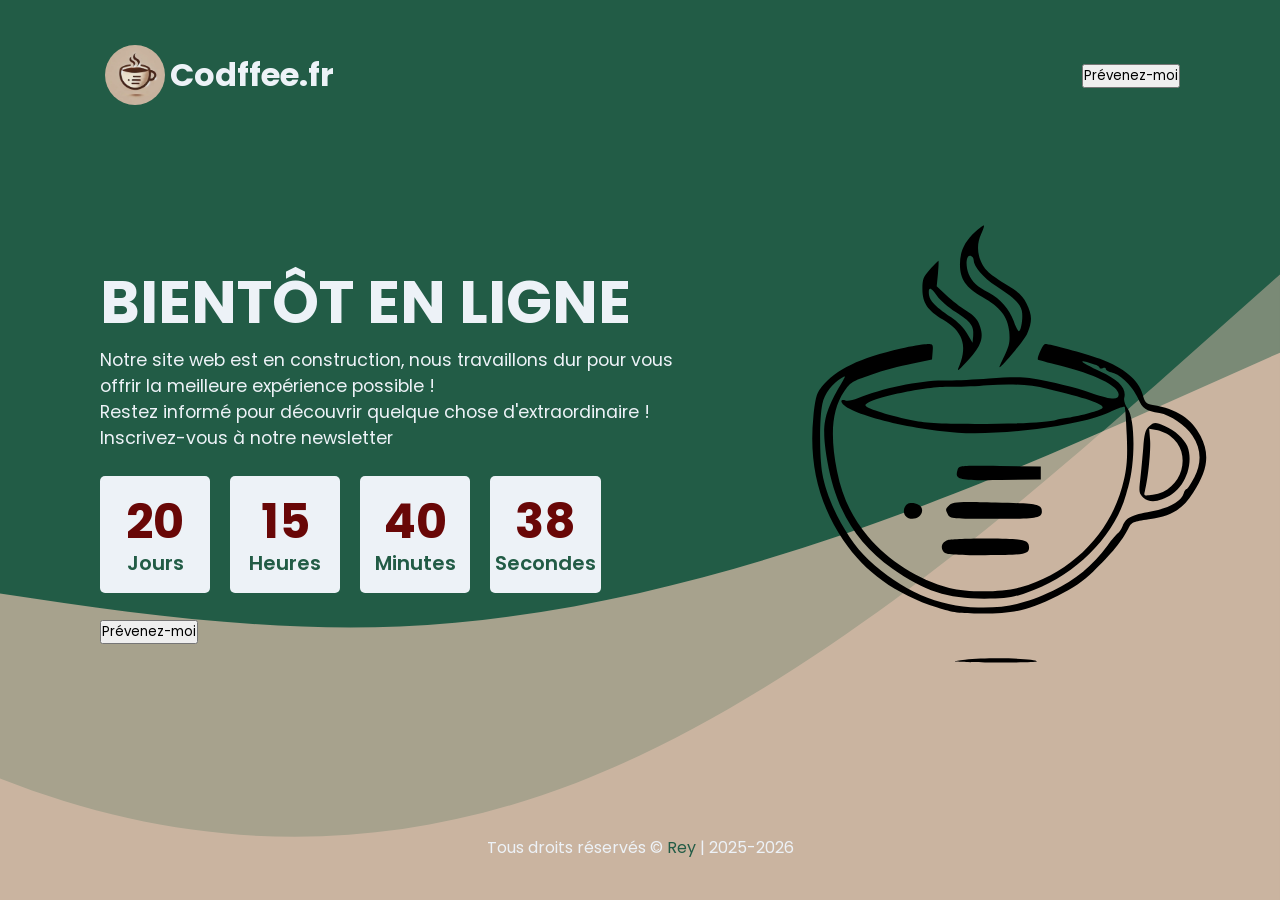
==== index.html @ a46d70bf "add image responsive" ====
<!DOCTYPE html>
<html lang="fr">

<head>
  <meta charset="UTF-8" />
  <meta name="viewport" content="width=device-width, initial-scale=1.0" />
  <!-- HTML Meta Tags -->
  <title>Codffee | Development Web</title>
  <meta name="description" content="Codffee est un site pour les passionnés du coding, pour s'entrainer entre les codeurs et se détendre en prenant un café partageant les expériences et idées de ouf, à l'ombre du monde exigeant.
" />

  <!-- Facebook Meta Tags -->
  <meta property="og:url" content="https:/Codffee.fr" />
  <meta property="og:type" content="website" />
  <meta property="og:title" content=" Codffee | Development Web" />
  <meta property="og:description" content="Codffee est un site pour les passionnés du coding, pour s'entrainer entre les codeurs et se détendre en prenant un café partageant les expériences et idées de ouf, à l'ombre du monde exigeant.
" />
  <meta property="og:image" content="./img/cool-coding.webp>" />

  <!-- Twitter Meta Tags -->
  <meta name="twitter:card" content="summary_large_image" />
  <meta property="twitter:domain" content="Codffee.fr" />
  <meta property="twitter:url" content="https:/Codffee.fr" />
  <meta name="twitter:title" content=" Codffee | Development Web" />
  <meta name="twitter:description" content="Codffee est un site pour les passionnés du coding, pour s'entrainer entre les codeurs et se détendre en prennant un café partageant les expériences et les idées dans une ambiance zen et cosy.
" />
  <meta name="twitter:image" content="./img/cool-coding.webp>" />

  <!-- Meta Tags Generated via https://www.opengraph.xyz -->

  <!-- favicon -->
  <link rel="shortcut icon" href="./favicon.svg" type="image/x-icon" />

  <!-- css -->
  <link rel="stylesheet" href="./assets/css/style.css" />
</head>

<body>

  <!-- HEADER -->

  <header>

    <!-- LOGO -->
    <a href="#" class="logo">
      <img class="logo__img" src="./img/logo/codffee-logo.webp" alt="logo de Codffee" width="60" height="60" loading="eager"/>
      <span class="logo__text">
        <h1>Codffee.fr</h1>
      </span>
    </a>

    <!--First BTN-CTA -->
    <nav>
      <ul>
        <li>
          <button class="btn__cta" onclick="toggle()">Prévenez-moi</button>
        </li>
      </ul>
    </nav>
  </header>

  <main> <!-- MAIN SECTION -->
    <section>
      <!-- WAVE SVG -->

      <svg class="wave" xmlns="http://www.w3.org/2000/svg" viewBox="0 0 1440 320">
        <path fill="#ffd0bd" fill-opacity="0.4"
          d="M0,128L48,138.7C96,149,192,171,288,149.3C384,128,480,64,576,80C672,96,768,192,864,245.3C960,299,1056,309,1152,272C1248,235,1344,149,1392,106.7L1440,64L1440,320L1392,320C1344,320,1248,320,1152,320C1056,320,960,320,864,320C768,320,672,320,576,320C480,320,384,320,288,320C192,320,96,320,48,320L0,320Z">
        </path>
        <path fill="#ffd0bd" fill-opacity="0.6"
          d="M0,192L60,208C120,224,240,256,360,245.3C480,235,600,181,720,176C840,171,960,213,1080,208C1200,203,1320,149,1380,122.7L1440,96L1440,320L1380,320C1320,320,1200,320,1080,320C960,320,840,320,720,320C600,320,480,320,360,320C240,320,120,320,60,320L0,320Z">
        </path>
      </svg>

      <!-- Contenu landing-page -->
      <div class="content-box">
        <h2>Bientôt en ligne</h2>
        <p>
          Notre site web est en construction, nous travaillons dur pour vous
          offrir la meilleure expérience possible !
          <br> Restez informé pour découvrir quelque chose d'extraordinaire !
          <br> Inscrivez-vous à notre
          newsletter
        </p>
        <div class="count-down">
          <div class="time">
            <div id="jour">20</div>
            <span>Jours</span>
          </div>
          <div class="time">
            <div id="heure">15</div>
            <span>Heures</span>
          </div>
          <div class="time">
            <div id="minute">40</div>
            <span>Minutes</span>
          </div>
          <div class="time">
            <div id="second">38</div>
            <span>Secondes</span>
          </div>
        </div>
        <button class="btn-cta" onclick="toggle()" href="#">Prévenez-moi</button>
      </div>

      <!-- Image de la tasse -->
      <div class="img-box">
        <img src="./img/codffee-logo.svg" alt="les developpeurs dans un café" loading="lazy" decoding="async"
        sizes="(max-width: 768px) 300px, (max-width: 1200px) 1200px, 1200px"
        srcset="./img/codffee-logo.svg"/>
      </div>
    </section>

    <!-- NEWSLETTER -->
    <section id="newsletter" class="newsletter">
      <div class="newsletter__title">
        <h2>Restez connectés</h2>
        <p>Soyez informé du lancement</p>
      </div>
      <!-- Formulaire d'abonnement à la newsletter -->
      <div class="newsletter__form">



        <form action="" method="post" enctype="" aria-label="Formulaire d'inscription à la newsletter">
          <label for="email">Votre adresse email</label>
          <input type="email" id="email" name="email" placeholder="*votre@email.com" required aria-required="true"
            autocomplete="email" />
          <div class="consent-checkbox">
            <input type="checkbox" name="consent" id="consent" required>
            <label for="consent">J'accepte de recevoir la newsletter et j'ai lu la politique de confidentialité</label>
          </div>
          <button type="submit">M'abonner</button>
        </form>





      </div>
      <!-- Politique de confidentialité RGPD-->
      <div class="newsletter__policy">
        <p>
          En renseigant votre adresse email, vous acceptez de recevoir chaque
          semaine nos derniers articles de blog par courrier électronique et
          vous prenez connaissance de notre
          <a href="#">Politique de confidentialité</a>.
        </p>
        <p>
          Vous pouvez vous désinscrire à tout moment à l'aide des liens de
          désinscription ou en nous contactant à l'adresse policy@codffee.fr
        </p>
      </div>
      <!-- Image fermeture formulaire -->
      <button>
        <img class="close" onclick="toggle()" src="./img/section/close.png" alt="image pour fermer le formulaire" />
      </button>
    </section>
  </main>

  <!-- FOOTER -->
  <footer>
    <div class="copy">
      Tous droits réservés &copy; <a href="#">Rey</a> | 2025-2026
    </div>
  </footer>

  <!--MON SCRIPT JS -->
  <script type="text/javascript">
    function toggle() {
      let newsletter = document.querySelector('.newsletter');
      newsletter.classList.toggle('active')
    }
  </script>
</body>

</html>
---- assets/css/style.css ----
/* POLICE */
@import url("https://fonts.googleapis.com/css2?family=La+Belle+Aurore&family=Poppins:wght@400;500;600;700;900&display=swap");

/* COLOR VARIABLE */
:root {
  --couleur-principale: #225c46;
  --couleur-secondaire: #690707;
  --couleur-titre: #edf2f7;
  --couleur-alt: #225c46;
}

/* GENERAL */
* {
  margin: 0;
  padding: 0;
  box-sizing: border-box;
  font-family: "Poppins", sans-serif;
}

body {
  background-color: var(--couleur-principale);
}

/* HEADER */
header {
  position: absolute;
  top: 0;
  left: 0;
  width: 100%;
  padding: 40px 100px;
  display: flex;
  justify-content: space-between;
  align-items: center;
  z-index: 999;
}
header .logo {
  color: var(--couleur-titre);
  position: relative;
  display: flex;
  align-items: center;
  text-decoration: none;
  font-weight: 600;
}

header .logo .logo__img {
  background-color: white;
  border-radius: 50%;
  margin: 5px;
}

header nav {
  position: relative;
}

header nav ul {
  position: relative;
  display: flex;
}

header nav ul li {
  list-style: none;
}


header nav ul li a {
  background: var(--couleur-secondaire);
  color: var(--couleur-titre);
  font-size: 1.25rem;
  letter-spacing: 2px;
  padding: 15px 35px;
  text-decoration: none;
  border-radius: 40px;
}


/* MAIN SECTION */
section {
  position: relative;
  display: flex;
  justify-content: space-between;
  align-items: center;
  min-height: 100vh;
  padding: 0 100px;
}
section .content-box {
  position: relative;
  max-width: 600px;
  z-index: 1000;
}

section .content-box h2 {
  font-size: 3.75rem;
  text-transform: uppercase;
  color: var(--couleur-titre);
}

section .content-box p {
  font-size: 1.1rem;
  color: var(--couleur-titre);
}

section .content-box .count-down {
  display: flex;
  margin: 25px 0;
}

section .content-box .count-down .time {
  display: flex;
  justify-content: center;
  align-items: center;
  flex-direction: column;
  background-color: var(--couleur-titre);
  margin-right: 20px;
  font-size: 3rem;
  min-width: 110px;
  font-weight: 700;
  padding: 10px 5px 15px;
  border-radius: 5px;
  color: var(--couleur-secondaire);
}
section .content-box .count-down .time span {
  margin-top: -10px;
  font-size: 1.25rem;
  font-weight: 600;
  color: var(--couleur-principale);
}

section .content-box a {
  position: relative;
  margin-top: 10px;
  display: inline-block;
  background: var(--couleur-secondaire);
  color: var(--couleur-titre);
  font-size: 1.25rem;
  letter-spacing: 2px;
  padding: 15px 35px;
  text-decoration: none;
  border-radius: 40px;
}

section .content-box a:hover {
  color: var(--couleur-principale);
}

section .img-box img {
  position: relative;
  transform: scale(1.6);
  max-width: 900px;
  width: 100%;
  margin-top: 20px;
  z-index: 3;  
  
}

section .wave {
  position: absolute;
  z-index: 3;
  bottom: 0;
  right: 0;
  pointer-events: none;
width: 275%;}

/* .NEWSLETTER */
.newsletter {
  position: fixed;
  top: 50%;
  left: 50%;
  width: 600px;
  padding: 60px;
  background: var(--couleur-titre);
  z-index: 10000;
  box-shadow: 0 0 0 100vh rgba(2, 39, 2, 0.95);
  transform: translate(-50%, -50%);
  -webkit-transform: translate(-50%, -50%);
  visibility: hidden;
  opacity: 0;
}

.newsletter.active {
  visibility: visible;
  opacity: 1;
}
.newsletter .newsletter__title h2 {
  font-size: 3rem;
  color: var(--couleur-principale);
}

.newsletter .newsletter__title p {
  font-size: 1.25rem;
  color: var(--couleur-principale);
}

.newsletter .newsletter__form {
  margin-top: 20px;
}

.newsletter .newsletter__form input {
  padding: 10px;
  outline: none;
  width: 300px;
  font-size: 1.125rem;
  border: 1px solid #999;
}

.newsletter .newsletter__form input[type="submit"] {
  padding: 10px;
  outline: none;
  width: 140px;
  color: var(--couleur-titre);
  background: var(--couleur-secondaire);
  border: 1px solid var(--couleur-secondaire);
  letter-spacing: 2px;
  box-sizing: border-box;
  cursor: pointer;
}

.newsletter .newsletter__policy {
  margin-top: 10px;
}

.newsletter .newsletter__policy p {
  font-size: 0.75rem;
}

.newsletter .close {
  position: absolute;
  top: 20px;
  right: 40px;
  width: 40px;
  height: 40px;
  cursor: pointer;
}

/* FOOTER */
footer {
  position: relative;
  display: flex;
  justify-content: center;
  align-items: center;
}

footer .copy {
  position: absolute;
  bottom: 40px;
  color: var(--couleur-titre);
  z-index: 1000;
}

footer .copy a {
  text-decoration: none;
  color: var(--couleur-alt);
}

footer .copy a:hover {
  text-decoration: underline;
  color: var(--couleur-alt);
}

/* ###########################
        RESPONSIVE
USING MIN-WIDTH and MAX-WIDTH
##############################*/

/* Extra small devics (portrait phones, less than 320px) */
@media  (max-width: 319.98px) {
  /* HEADER */
  header { flex-direction: column;}
  header nav {margin-top: 10px;}
  header nav ul li a { font-size: 0.75rem; 
    padding: 5px;
  letter-spacing: 1px;}

  /* MAIN SECTION */
  section{ flex-direction: column;
  padding-top: 160px;
height: auto;}
 section .content-box h2 {
  font-size: 1.6rem;
  text-align: center;
  margin-top: 10px;
 }
 section .content-box p {
  font-size: 0.85rem;
  text-align: center;
  margin-top: 10px;
 }
section .content-box .count-down {
  flex-direction: column;
  justify-content: center;
  align-items: center;
  margin: 10px 0;
}
section .content-box .count-down .time {
  margin-top: 5px;
  margin-right: 0;
  font-size: 1.5rem;
   border-radius: 50%;
}
section .content-box .count-down .time span {
  font-size: 1.125rem;
}
section .content-box a {
 width: 150px;
 margin-top: 0;
 font-size: 0.85rem;
 letter-spacing: 1px;
 padding: 15px;
 display: flex;
 justify-content: center;
 align-items: center;
}
section .img-box img {
  margin-top: 0;
  width: 300px;
  bottom: 45px
  ;
  border-radius: 30%;
}
section .wave {
  width: 900px;
}
/* NEWSLETTER */
.newsletter {
  width: 80%;
  padding: 30px;
  text-align: center;
}
.newsletter .newsletter__title h2 {
  font-size: 1.5rem;
  line-height: 1;
}
.newsletter .newsletter__title p {
  font-size: 0.95rem;
  line-height: 1;
  margin-top: 10px;
}
.newsletter .newsletter__form input {
  width: 80%;
  font-size: 0.9rem;
}
.newsletter .newsletter__form input[type="submit"] {
  width: 80%;
  margin-top:10px;

}
.newsletter .close {
  top: 10px;
  right: 10px;
  width: 35px;
}

/* FOOTER */
footer {
  font-size: 0.85rem;
}

}
@media  (min-width: 320px) and (max-with: 575.98) { 
}
/* small devics (Landscape phones, 576px and up) */
@media  (min-width: 576px) and (max-with: 767.98) { 
}
/* Medium devics (tablets, 768px and up) */
@media  (min-width: 768px) and (max-with: 991.98) { 
}
/* Large devics (desktops, 992px and up) */
@media  (min-width: 992px) and (max-with: 1199.98) { 
}
/* Extra large devics (large desktops, 1200px and up) */
@media  (min-width: 1200px) { 
}
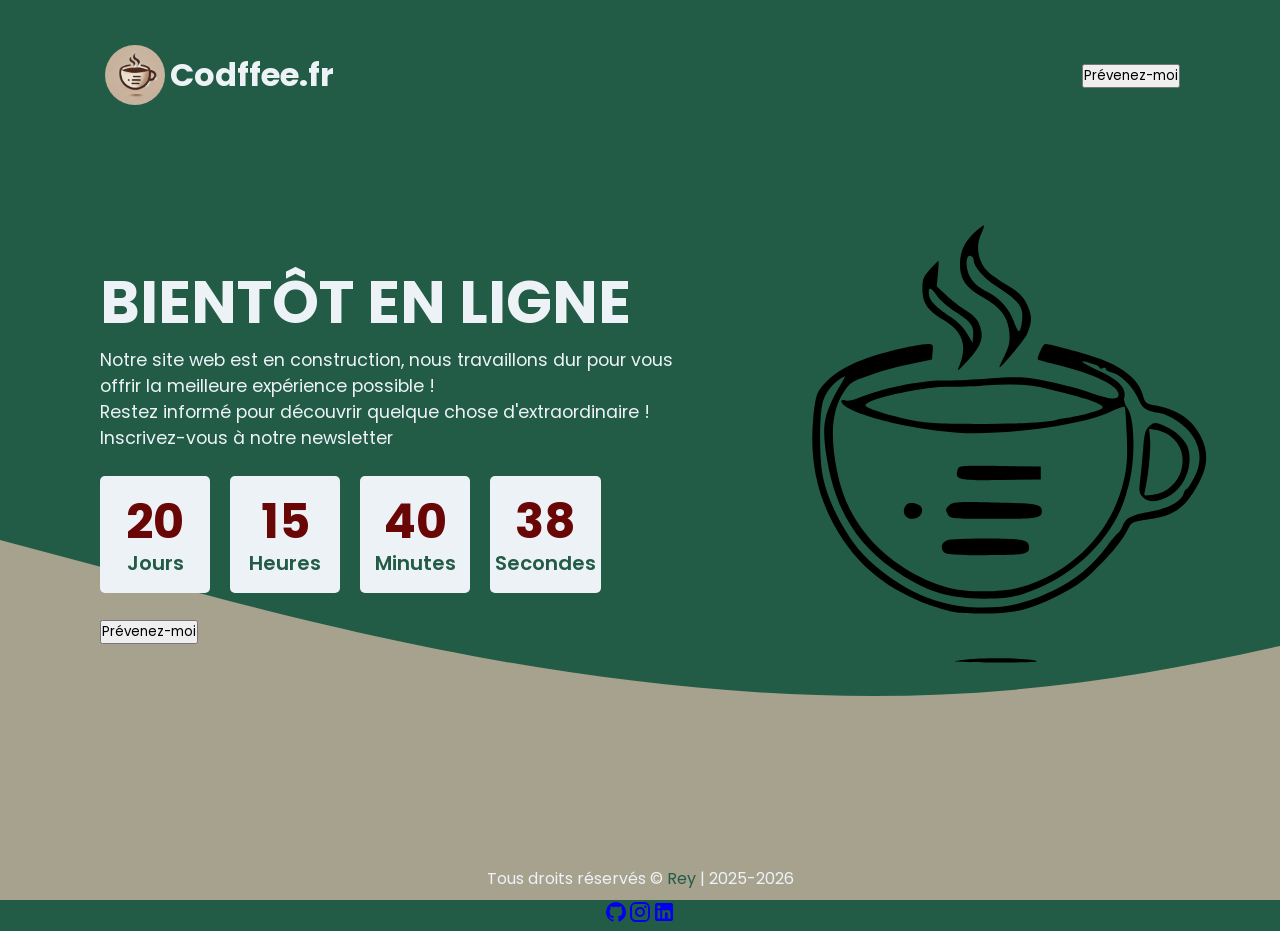
==== commit ed44e78c: "end learning image" ====
--- a/index.html
+++ b/index.html
@@ -43,7 +43,8 @@
 
     <!-- LOGO -->
     <a href="#" class="logo">
-      <img class="logo__img" src="./img/logo/codffee-logo.webp" alt="logo de Codffee" width="60" height="60" loading="eager"/>
+      <img class="logo__img" src="./img/logo/codffee-logo.webp" alt="logo de Codffee" width="60" height="60"
+        loading="eager" />
       <span class="logo__text">
         <h1>Codffee.fr</h1>
       </span>
@@ -60,17 +61,17 @@
   </header>
 
   <main> <!-- MAIN SECTION -->
-    <section>
+    <section class="wave-bg">
       <!-- WAVE SVG -->
 
-      <svg class="wave" xmlns="http://www.w3.org/2000/svg" viewBox="0 0 1440 320">
+      <!-- <svg class="wave" xmlns="http://www.w3.org/2000/svg" viewBox="0 0 1440 320">
         <path fill="#ffd0bd" fill-opacity="0.4"
           d="M0,128L48,138.7C96,149,192,171,288,149.3C384,128,480,64,576,80C672,96,768,192,864,245.3C960,299,1056,309,1152,272C1248,235,1344,149,1392,106.7L1440,64L1440,320L1392,320C1344,320,1248,320,1152,320C1056,320,960,320,864,320C768,320,672,320,576,320C480,320,384,320,288,320C192,320,96,320,48,320L0,320Z">
         </path>
         <path fill="#ffd0bd" fill-opacity="0.6"
           d="M0,192L60,208C120,224,240,256,360,245.3C480,235,600,181,720,176C840,171,960,213,1080,208C1200,203,1320,149,1380,122.7L1440,96L1440,320L1380,320C1320,320,1200,320,1080,320C960,320,840,320,720,320C600,320,480,320,360,320C240,320,120,320,60,320L0,320Z">
         </path>
-      </svg>
+      </svg> -->
 
       <!-- Contenu landing-page -->
       <div class="content-box">
@@ -106,8 +107,7 @@
       <!-- Image de la tasse -->
       <div class="img-box">
         <img src="./img/codffee-logo.svg" alt="les developpeurs dans un café" loading="lazy" decoding="async"
-        sizes="(max-width: 768px) 300px, (max-width: 1200px) 1200px, 1200px"
-        srcset="./img/codffee-logo.svg"/>
+          sizes="(max-width: 768px) 300px, (max-width: 1200px) 1200px, 1200px" srcset="./img/codffee-logo.svg" />
       </div>
     </section>
 
@@ -153,17 +153,48 @@
       </div>
       <!-- Image fermeture formulaire -->
       <button>
-        <img class="close" onclick="toggle()" src="./img/section/close.png" alt="image pour fermer le formulaire" />
+        <!-- <img class="close" onclick="toggle()" src="./img/section/close.png" alt="image pour fermer le formulaire" /> -->
+        <svg width="24" height="24" aria-label="fermer le formulaire de newsletter">
+          <use href="./img/sprite.svg#icon-close"></use>
+        </svg>
       </button>
     </section>
   </main>
 
   <!-- FOOTER -->
   <footer>
+
+    <!-- Github -->
+    <div class="social">
+      <a href="https://github.com/wisepandafr" aria-label="visiter notre Github" target="_blank" rel="noopener">
+        <svg width="24" height="24">
+          <use href="./img/sprite.svg#icon-github"></use>
+          </svg>
+      </a>
+    </div>
+    <!-- Instagram -->
+    <div class="social">
+      <a href="https://instagram.com/wisepandafr" aria-label="visiter notre Github" target="_blank" rel="noopener">
+        <svg width="24" height="24">
+          <use href="./img/sprite.svg#icon-instagram"></use>
+          </svg>
+      </a>
+    </div>
+    <!-- Linkedin -->
+    <div class="social">
+      <a href="https://linkedin.com/wisepandafr" aria-label="visiter notre Github" target="_blank" rel="noopener">
+        <svg width="24" height="24">
+          <use href="./img/sprite.svg#icon-linkedin"></use>
+          </svg>
+      </a>
+    </div>
     <div class="copy">
       Tous droits réservés &copy; <a href="#">Rey</a> | 2025-2026
     </div>
+
+
   </footer>
+
 
   <!--MON SCRIPT JS -->
   <script type="text/javascript">
--- a/assets/css/style.css
+++ b/assets/css/style.css
@@ -152,13 +152,22 @@
   
 }
 
-section .wave {
-  position: absolute;
-  z-index: 3;
-  bottom: 0;
-  right: 0;
-  pointer-events: none;
-width: 275%;}
+    /* wave */
+    /* .wave-bg {
+      background-image: url("data:image/svg+xml,%3Csvg class='wave' xmlns='http://www.w3.org/2000/svg' viewBox='0 0 1440 320'%3E%3Cpath fill='%23ffd0bd' fill-opacity='0.4' d='M0,128L48,138.7C96,149,192,171,288,149.3C384,128,480,64,576,80C672,96,768,192,864,245.3C960,299,1056,309,1152,272C1248,235,1344,149,1392,106.7L1440,64L1440,320L1392,320C1344,320,1248,320,1152,320C1056,320,960,320,864,320C768,320,672,320,576,320C480,320,384,320,288,320C192,320,96,320,48,320L0,320Z'%3E%3C/path%3E%3Cpath fill='%23ffd0bd' fill-opacity='0.6' d='M0,192L60,208C120,224,240,256,360,245.3C480,235,600,181,720,176C840,171,960,213,1080,208C1200,203,1320,149,1380,122.7L1440,96L1440,320L1380,320C1320,320,1200,320,1080,320C960,320,840,320,720,320C600,320,480,320,360,320C240,320,120,320,60,320L0,320Z'%3E%3C/path%3E%3C/svg%3E");
+      background-repeat: no-repeat;
+width: 100%;
+height: 120px;
+background-size: cover;
+  } */
+    .wave-bg {
+      background-image: url("data:image/svg+xml,%3Csvg class='wave' xmlns='http://www.w3.org/2000/svg' viewBox='0 0 1440 320'%3E%3Cpath fill='%23ffd0bd' fill-opacity='0.6' d='M0,192L60,208C120,224,240,256,360,245.3C480,235,600,181,720,176C840,171,960,213,1080,208C1200,203,1320,149,1380,122.7L1440,96L1440,320L1380,320C1320,320,1200,320,1080,320C960,320,840,320,720,320C600,320,480,320,360,320C240,320,120,320,60,320L0,320Z'%3E%3C/path%3E%3C/svg%3E");
+      background-repeat: no-repeat;
+width: 100%;
+height: 120px;
+background-size: cover;
+  }
+
 
 /* .NEWSLETTER */
 .newsletter {
@@ -222,14 +231,14 @@
   font-size: 0.75rem;
 }
 
-.newsletter .close {
+/* .newsletter .close {
   position: absolute;
   top: 20px;
   right: 40px;
   width: 40px;
   height: 40px;
   cursor: pointer;
-}
+} */
 
 /* FOOTER */
 footer {
@@ -316,7 +325,7 @@
   ;
   border-radius: 30%;
 }
-section .wave {
+section #wave-landing-page {
   width: 900px;
 }
 /* NEWSLETTER */
@@ -370,3 +379,4 @@
 @media  (min-width: 1200px) { 
 }
     
+
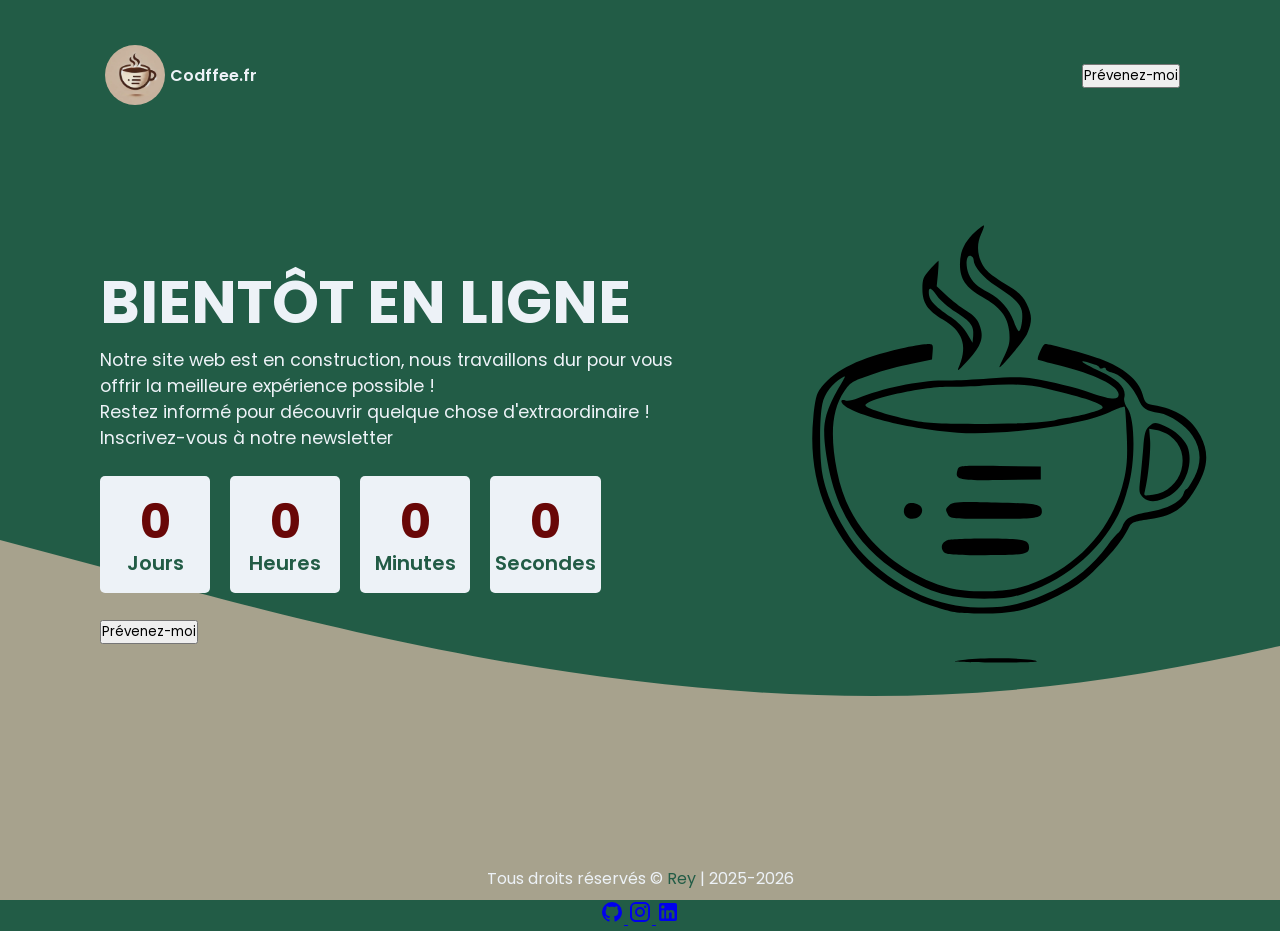
==== commit e96c7545: "update html accessibility" ====
--- a/index.html
+++ b/index.html
@@ -42,40 +42,24 @@
   <header>
 
     <!-- LOGO -->
-    <a href="#" class="logo">
+    <a href="/" class="logo">
       <img class="logo__img" src="./img/logo/codffee-logo.webp" alt="logo de Codffee" width="60" height="60"
         loading="eager" />
-      <span class="logo__text">
-        <h1>Codffee.fr</h1>
-      </span>
+      <span class="logo__text">Codffee.fr</span>
     </a>
+    <h1 class="vissually-hidden">Codffee | Development Web</h1>
 
     <!--First BTN-CTA -->
-    <nav>
-      <ul>
-        <li>
-          <button class="btn__cta" onclick="toggle()">Prévenez-moi</button>
-        </li>
-      </ul>
-    </nav>
+    <div class="header-actions">
+      <button class="btn__cta show__newsletter" aria-haspopup="dialog">Prévenez-moi</button>
+    </div>
   </header>
 
   <main> <!-- MAIN SECTION -->
-    <section class="wave-bg">
-      <!-- WAVE SVG -->
-
-      <!-- <svg class="wave" xmlns="http://www.w3.org/2000/svg" viewBox="0 0 1440 320">
-        <path fill="#ffd0bd" fill-opacity="0.4"
-          d="M0,128L48,138.7C96,149,192,171,288,149.3C384,128,480,64,576,80C672,96,768,192,864,245.3C960,299,1056,309,1152,272C1248,235,1344,149,1392,106.7L1440,64L1440,320L1392,320C1344,320,1248,320,1152,320C1056,320,960,320,864,320C768,320,672,320,576,320C480,320,384,320,288,320C192,320,96,320,48,320L0,320Z">
-        </path>
-        <path fill="#ffd0bd" fill-opacity="0.6"
-          d="M0,192L60,208C120,224,240,256,360,245.3C480,235,600,181,720,176C840,171,960,213,1080,208C1200,203,1320,149,1380,122.7L1440,96L1440,320L1380,320C1320,320,1200,320,1080,320C960,320,840,320,720,320C600,320,480,320,360,320C240,320,120,320,60,320L0,320Z">
-        </path>
-      </svg> -->
-
+    <section class="wave-bg" aria-labelledby="Coming-soon-title">
       <!-- Contenu landing-page -->
       <div class="content-box">
-        <h2>Bientôt en ligne</h2>
+        <h2 id="Coming-soon-title">Bientôt en ligne</h2>
         <p>
           Notre site web est en construction, nous travaillons dur pour vous
           offrir la meilleure expérience possible !
@@ -83,38 +67,47 @@
           <br> Inscrivez-vous à notre
           newsletter
         </p>
-        <div class="count-down">
+
+        <!-- Compteur de jours restant en javascript -->
+        <div class="count-down" aria-live="polite">
           <div class="time">
-            <div id="jour">20</div>
-            <span>Jours</span>
+            <div id="jour">0</div>
+            <span aria-hidden="true">Jours</span>
+            <span class="vissually-hidden">Jours</span>
           </div>
           <div class="time">
-            <div id="heure">15</div>
-            <span>Heures</span>
+            <div id="heure">0</div>
+            <span aria-hidden="true">Heures</span>
+            <span class="vissually-hidden">Heures</span>
           </div>
           <div class="time">
-            <div id="minute">40</div>
-            <span>Minutes</span>
+            <div id="minute">0</div>
+            <span aria-hidden="true">Minutes</span>
+            <span class="vissually-hidden">Minutes</span>
           </div>
           <div class="time">
-            <div id="second">38</div>
-            <span>Secondes</span>
+            <div id="second">0</div>
+            <span aria-hidden="true">Secondes</span>
+            <span class="vissually-hidden">Secondes</span>
           </div>
         </div>
-        <button class="btn-cta" onclick="toggle()" href="#">Prévenez-moi</button>
+        <p class="vissually-hidden" aria-live="polite" id="count-down-description">
+          Lancement prévu dans <span id="countdown-text"> x jours, x heures, x minutes et x secondes</span>
+        </p>
+        <button class="btn-cta show__newsletter" aria-haspopup="dialog">Prévenez-moi</button>
       </div>
 
       <!-- Image de la tasse -->
       <div class="img-box">
-        <img src="./img/codffee-logo.svg" alt="les developpeurs dans un café" loading="lazy" decoding="async"
+        <img src="./img/codffee-logo.svg" alt="une tasse de café" loading="lazy" decoding="async"
           sizes="(max-width: 768px) 300px, (max-width: 1200px) 1200px, 1200px" srcset="./img/codffee-logo.svg" />
       </div>
     </section>
 
     <!-- NEWSLETTER -->
-    <section id="newsletter" class="newsletter">
+    <section id="newsletter" class="newsletter" aria-labelledby="newsletter-title">
       <div class="newsletter__title">
-        <h2>Restez connectés</h2>
+        <h2 id="newsletter-title">Restez connectés</h2>
         <p>Soyez informé du lancement</p>
       </div>
       <!-- Formulaire d'abonnement à la newsletter -->
@@ -122,39 +115,36 @@
 
 
 
-        <form action="" method="post" enctype="" aria-label="Formulaire d'inscription à la newsletter">
+        <form action="" method="post" aria-label="Formulaire d'inscription à la newsletter">
           <label for="email">Votre adresse email</label>
           <input type="email" id="email" name="email" placeholder="*votre@email.com" required aria-required="true"
             autocomplete="email" />
           <div class="consent-checkbox">
-            <input type="checkbox" name="consent" id="consent" required>
-            <label for="consent">J'accepte de recevoir la newsletter et j'ai lu la politique de confidentialité</label>
+            <input type="checkbox" name="consent" id="consent" required aria-required="true">
+            <label for="consent">J'accepte de recevoir la newsletter et j'ai lu la <a href="#"
+                class="policy-link">politique de confidentialité</a></label>
           </div>
           <button type="submit">M'abonner</button>
         </form>
+      </div>
 
-
-
-
-
-      </div>
       <!-- Politique de confidentialité RGPD-->
       <div class="newsletter__policy">
         <p>
           En renseigant votre adresse email, vous acceptez de recevoir chaque
           semaine nos derniers articles de blog par courrier électronique et
           vous prenez connaissance de notre
-          <a href="#">Politique de confidentialité</a>.
+          <a href="#" class="policy-link">Politique de confidentialité</a>.
         </p>
         <p>
           Vous pouvez vous désinscrire à tout moment à l'aide des liens de
-          désinscription ou en nous contactant à l'adresse policy@codffee.fr
+          désinscription ou en nous contactant à l'adresse <a href="mailto:policy@codffee.fr">policy@codffee.fr</a>
         </p>
       </div>
-      <!-- Image fermeture formulaire -->
-      <button>
-        <!-- <img class="close" onclick="toggle()" src="./img/section/close.png" alt="image pour fermer le formulaire" /> -->
-        <svg width="24" height="24" aria-label="fermer le formulaire de newsletter">
+
+      <!-- Image pour la fermeture du formulaire -->
+      <button class="close-newsletter" aria-label="fermer le formulaire de newsletter">
+        <svg width="24" height="24" aria-hidden="true" focusable="false">
           <use href="./img/sprite.svg#icon-close"></use>
         </svg>
       </button>
@@ -163,33 +153,31 @@
 
   <!-- FOOTER -->
   <footer>
-
-    <!-- Github -->
     <div class="social">
-      <a href="https://github.com/wisepandafr" aria-label="visiter notre Github" target="_blank" rel="noopener">
-        <svg width="24" height="24">
+      <!-- Github -->
+      <a href="https://github.com/wisepandafr" aria-label="visiter notre Github" target="_blank"
+        rel="noopener noreferrer">
+        <svg width="24" height="24" aria-hidden="true" focusable="false">
           <use href="./img/sprite.svg#icon-github"></use>
-          </svg>
+        </svg>
       </a>
-    </div>
-    <!-- Instagram -->
-    <div class="social">
-      <a href="https://instagram.com/wisepandafr" aria-label="visiter notre Github" target="_blank" rel="noopener">
-        <svg width="24" height="24">
+      <!-- Instagram -->
+      <a href="https://instagram.com/wisepandafr" aria-label="visiter notre instagram" target="_blank"
+        rel="noopener noreferrer">
+        <svg width="24" height="24" aria-hidden="true" focusable="false">
           <use href="./img/sprite.svg#icon-instagram"></use>
-          </svg>
+        </svg>
       </a>
-    </div>
-    <!-- Linkedin -->
-    <div class="social">
-      <a href="https://linkedin.com/wisepandafr" aria-label="visiter notre Github" target="_blank" rel="noopener">
-        <svg width="24" height="24">
+      <!-- Linkedin -->
+      <a href="https://linkedin.com/wisepandafr" aria-label="visiter notre linkedin" target="_blank"
+        rel="noopener noreferrer">
+        <svg width="24" height="24" aria-hidden="true" focusable="false">
           <use href="./img/sprite.svg#icon-linkedin"></use>
-          </svg>
+        </svg>
       </a>
     </div>
     <div class="copy">
-      Tous droits réservés &copy; <a href="#">Rey</a> | 2025-2026
+      Tous droits réservés &copy; <a href="#" target="_blank" rel="noopener" >Rey</a> | 2025-2026
     </div>
 
 
--- a/assets/css/style.css
+++ b/assets/css/style.css
@@ -379,4 +379,15 @@
 @media  (min-width: 1200px) { 
 }
     
-
+.vissually-hidden{
+  position: absolute;
+  width: 1px;
+  height: 1px;
+  margin: -1px;
+  padding: 0;
+  overflow: hidden;
+  clip:rect(0,0,0,0);
+  white-space: nowrap;
+  border: 0;
+}
+
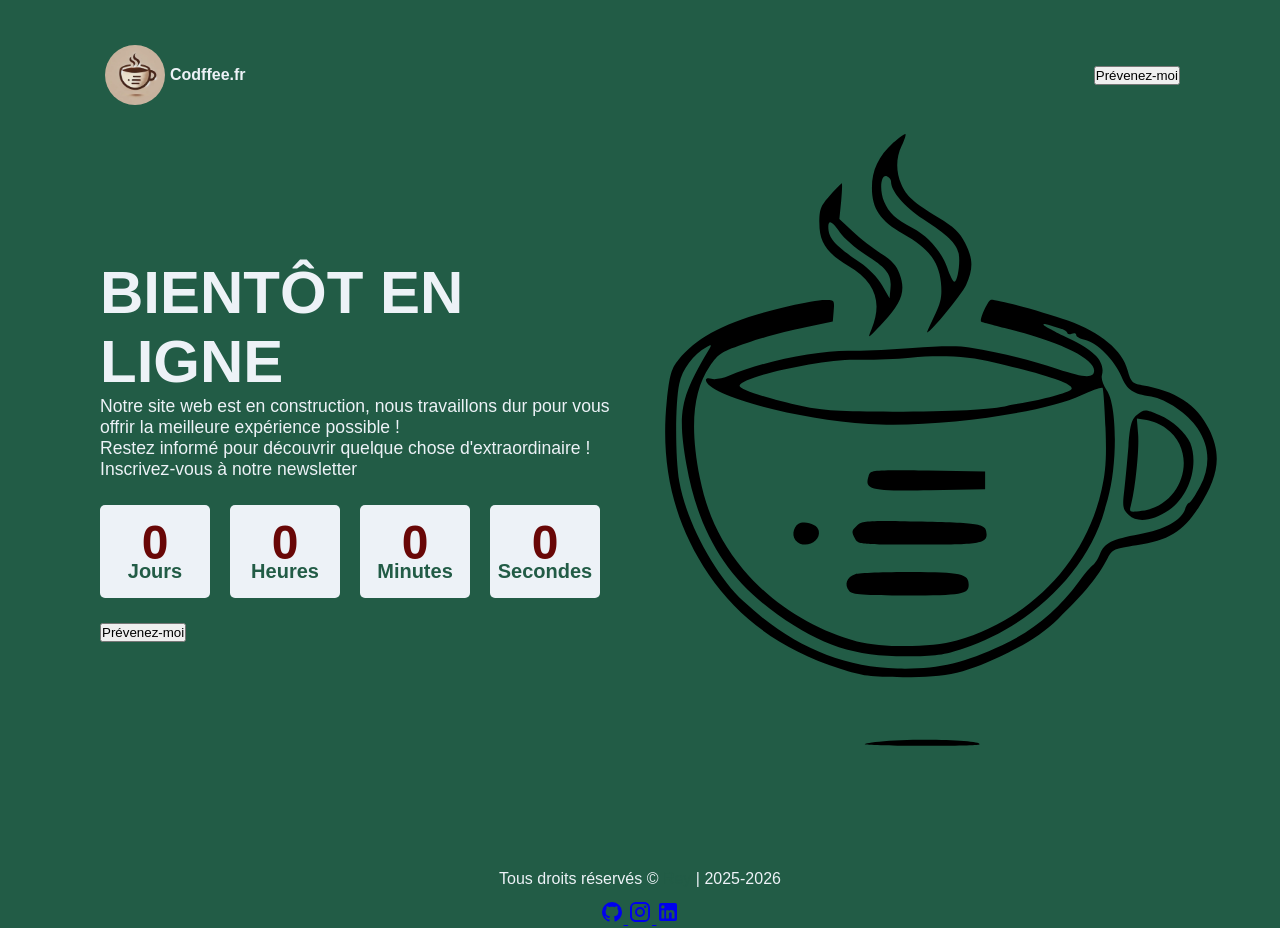
==== commit fb2271c9: "update html security CSP" ====
--- a/index.html
+++ b/index.html
@@ -2,37 +2,41 @@
 <html lang="fr">
 
 <head>
-  <meta charset="UTF-8" />
-  <meta name="viewport" content="width=device-width, initial-scale=1.0" />
+  <meta charset="UTF-8">
+  <meta name="viewport" content="width=device-width, initial-scale=1.0">
+
+  <!-- Security Meta Tags -->
+<meta http-equiv="Content-Security-Policy" content="default-src 'self'; script-src 'self'; style-src 'self'; img-src 'self'; connect-src 'self';font-src 'self'">
+
   <!-- HTML Meta Tags -->
   <title>Codffee | Development Web</title>
   <meta name="description" content="Codffee est un site pour les passionnés du coding, pour s'entrainer entre les codeurs et se détendre en prenant un café partageant les expériences et idées de ouf, à l'ombre du monde exigeant.
-" />
+">
 
   <!-- Facebook Meta Tags -->
-  <meta property="og:url" content="https:/Codffee.fr" />
-  <meta property="og:type" content="website" />
-  <meta property="og:title" content=" Codffee | Development Web" />
+  <meta property="og:url" content="https:/Codffee.fr">
+  <meta property="og:type" content="website">
+  <meta property="og:title" content=" Codffee | Development Web">
   <meta property="og:description" content="Codffee est un site pour les passionnés du coding, pour s'entrainer entre les codeurs et se détendre en prenant un café partageant les expériences et idées de ouf, à l'ombre du monde exigeant.
-" />
-  <meta property="og:image" content="./img/cool-coding.webp>" />
+">
+  <meta property="og:image" content="./img/cool-coding.webp>">
 
   <!-- Twitter Meta Tags -->
-  <meta name="twitter:card" content="summary_large_image" />
-  <meta property="twitter:domain" content="Codffee.fr" />
-  <meta property="twitter:url" content="https:/Codffee.fr" />
-  <meta name="twitter:title" content=" Codffee | Development Web" />
+  <meta name="twitter:card" content="summary_large_image">
+  <meta property="twitter:domain" content="Codffee.fr">
+  <meta property="twitter:url" content="https:/Codffee.fr">
+  <meta name="twitter:title" content=" Codffee | Development Web">
   <meta name="twitter:description" content="Codffee est un site pour les passionnés du coding, pour s'entrainer entre les codeurs et se détendre en prennant un café partageant les expériences et les idées dans une ambiance zen et cosy.
-" />
-  <meta name="twitter:image" content="./img/cool-coding.webp>" />
+">
+  <meta name="twitter:image" content="./img/cool-coding.webp>">
 
   <!-- Meta Tags Generated via https://www.opengraph.xyz -->
 
   <!-- favicon -->
-  <link rel="shortcut icon" href="./favicon.svg" type="image/x-icon" />
+  <link rel="shortcut icon" href="./favicon.svg" type="image/x-icon">
 
   <!-- css -->
-  <link rel="stylesheet" href="./assets/css/style.css" />
+  <link rel="stylesheet" href="./assets/css/style.css">
 </head>
 
 <body>
@@ -94,13 +98,21 @@
         <p class="vissually-hidden" aria-live="polite" id="count-down-description">
           Lancement prévu dans <span id="countdown-text"> x jours, x heures, x minutes et x secondes</span>
         </p>
+        
+        <!-- Deuxième bouton call-to-action -->
         <button class="btn-cta show__newsletter" aria-haspopup="dialog">Prévenez-moi</button>
       </div>
 
       <!-- Image de la tasse -->
       <div class="img-box">
-        <img src="./img/codffee-logo.svg" alt="une tasse de café" loading="lazy" decoding="async"
-          sizes="(max-width: 768px) 300px, (max-width: 1200px) 1200px, 1200px" srcset="./img/codffee-logo.svg" />
+        <img 
+        src="./img/codffee-logo.svg" 
+        width="1280" 
+        alt="une tasse de café" 
+        loading="lazy" 
+        decoding="async"
+        sizes="(max-width: 768px) 300px, (max-width: 1200px) 1200px, 1200px" 
+        srcset="./img/codffee-logo.svg 300w">
       </div>
     </section>
 
@@ -115,10 +127,10 @@
 
 
 
-        <form action="" method="post" aria-label="Formulaire d'inscription à la newsletter">
+        <form action="www.codffee.fr" method="post" aria-label="Formulaire d'inscription à la newsletter">
           <label for="email">Votre adresse email</label>
           <input type="email" id="email" name="email" placeholder="*votre@email.com" required aria-required="true"
-            autocomplete="email" />
+            autocomplete="email">
           <div class="consent-checkbox">
             <input type="checkbox" name="consent" id="consent" required aria-required="true">
             <label for="consent">J'accepte de recevoir la newsletter et j'ai lu la <a href="#"
@@ -179,8 +191,6 @@
     <div class="copy">
       Tous droits réservés &copy; <a href="#" target="_blank" rel="noopener" >Rey</a> | 2025-2026
     </div>
-
-
   </footer>
 
 
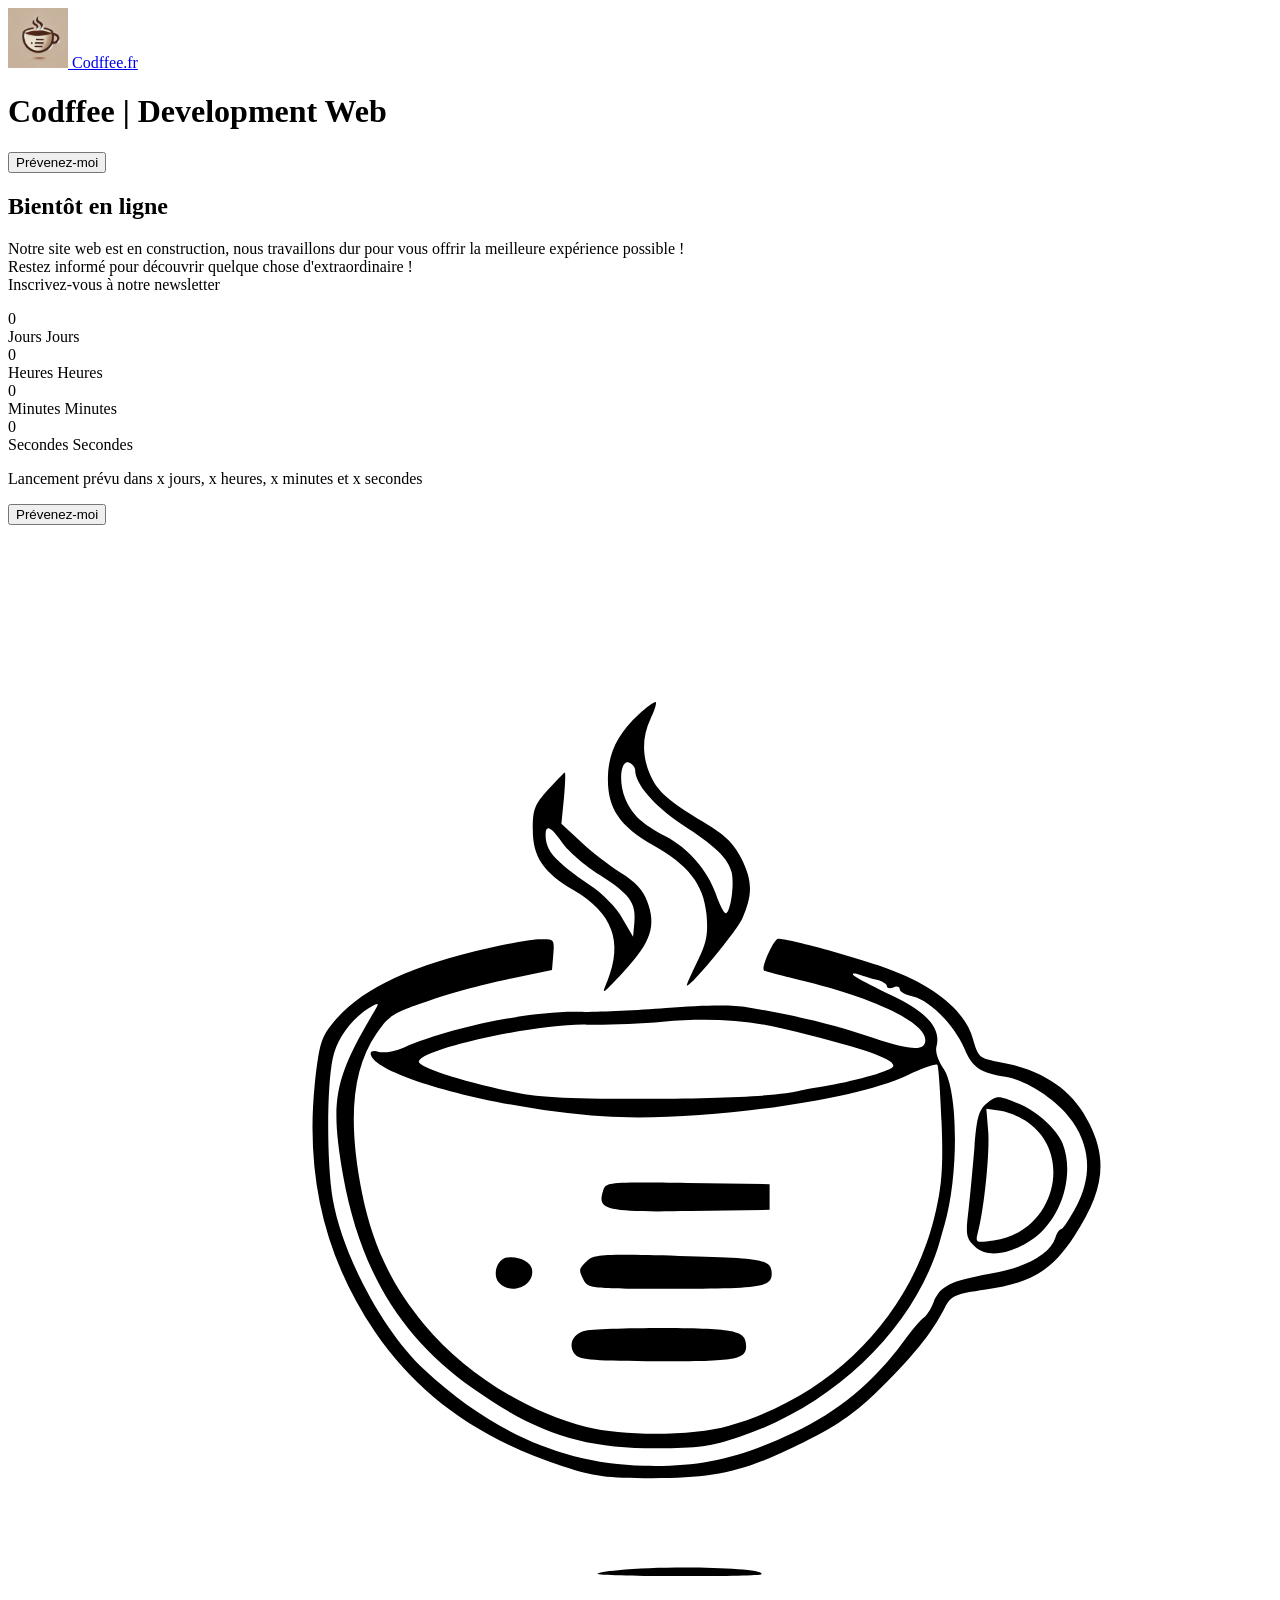
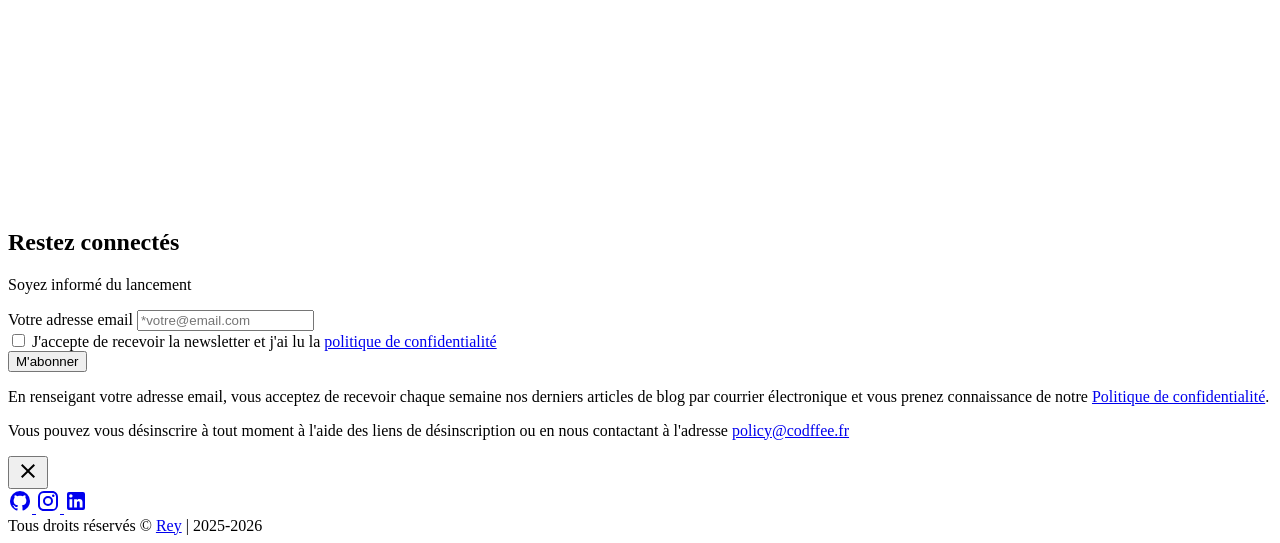
==== commit f58627d0: "end security config html" ====
--- a/index.html
+++ b/index.html
@@ -6,7 +6,9 @@
   <meta name="viewport" content="width=device-width, initial-scale=1.0">
 
   <!-- Security Meta Tags -->
-<meta http-equiv="Content-Security-Policy" content="default-src 'self'; script-src 'self'; style-src 'self'; img-src 'self'; connect-src 'self';font-src 'self'">
+<meta http-equiv="Content-Security-Policy" content="default-src 'self' unsafe-inline; script-src 'self'; style-src 'self'; img-src 'self' data:; connect-src 'self';font-src 'self';" >
+<meta http-equiv="X-Content-Type-Options" content="nosniff">
+<meta http-equiv="Referrer-Policy" content="no-referrer-when-downgrade">
 
   <!-- HTML Meta Tags -->
   <title>Codffee | Development Web</title>
@@ -14,29 +16,31 @@
 ">
 
   <!-- Facebook Meta Tags -->
-  <meta property="og:url" content="https:/Codffee.fr">
+  <meta property="og:url" content="http://127.0.0.1:5500/">
   <meta property="og:type" content="website">
   <meta property="og:title" content=" Codffee | Development Web">
-  <meta property="og:description" content="Codffee est un site pour les passionnés du coding, pour s'entrainer entre les codeurs et se détendre en prenant un café partageant les expériences et idées de ouf, à l'ombre du monde exigeant.
-">
-  <meta property="og:image" content="./img/cool-coding.webp>">
+  <meta property="og:description" content="Codffee est un site pour les passionnés du coding, pour s'entrainer entre les codeurs et se détendre en prenant un café partageant les expériences et idées de ouf, à l'ombre du monde exigeant.">
+  <!-- ***********************il me faut une photo du site ici ************************** -->
+  <meta property="og:image" content="">
 
   <!-- Twitter Meta Tags -->
   <meta name="twitter:card" content="summary_large_image">
   <meta property="twitter:domain" content="Codffee.fr">
-  <meta property="twitter:url" content="https:/Codffee.fr">
+  <meta property="twitter:url" content="http://127.0.0.1:5500/">
   <meta name="twitter:title" content=" Codffee | Development Web">
-  <meta name="twitter:description" content="Codffee est un site pour les passionnés du coding, pour s'entrainer entre les codeurs et se détendre en prennant un café partageant les expériences et les idées dans une ambiance zen et cosy.
-">
-  <meta name="twitter:image" content="./img/cool-coding.webp>">
+  <meta name="twitter:description" content="Codffee est un site pour les passionnés du coding, pour s'entrainer entre les codeurs et se détendre en prennant un café partageant les expériences et les idées dans une ambiance zen et cosy.">
+  <!-- *********************** il me faut une photo du site ici ************************** -->
+  <meta name="twitter:image" content="">
 
   <!-- Meta Tags Generated via https://www.opengraph.xyz -->
 
   <!-- favicon -->
-  <link rel="shortcut icon" href="./favicon.svg" type="image/x-icon">
+  <link rel="shortcut icon" href="http://127.0.0.1:5500/favicon.svg" type="image/x-icon">
 
   <!-- css -->
-  <link rel="stylesheet" href="./assets/css/style.css">
+  <link rel="stylesheet" href="http://127.0.0.1:5500/assets/css/style.css">
+
+  
 </head>
 
 <body>
@@ -122,18 +126,24 @@
         <h2 id="newsletter-title">Restez connectés</h2>
         <p>Soyez informé du lancement</p>
       </div>
+
       <!-- Formulaire d'abonnement à la newsletter -->
       <div class="newsletter__form">
 
 
 
-        <form action="www.codffee.fr" method="post" aria-label="Formulaire d'inscription à la newsletter">
+        <form action="http://127.0.0.1:5500/newsletter/subscribe" method="POST" aria-label="Formulaire d'inscription à la newsletter">
+
+          <!-- Ajout du token CSRF (à générer côté serveur) -->
+          <input type="hidden" name="csrf-token" value="{{ csrf-token }}">
           <label for="email">Votre adresse email</label>
           <input type="email" id="email" name="email" placeholder="*votre@email.com" required aria-required="true"
-            autocomplete="email">
+            autocomplete="email" pattern="[a-zA-Z0-9._%+-]+@[a-zA-Z0-9.-]+\.[a-zA-Z]{2,}"
+            title="Veuillez entrer une adresse email valide">
+            
           <div class="consent-checkbox">
             <input type="checkbox" name="consent" id="consent" required aria-required="true">
-            <label for="consent">J'accepte de recevoir la newsletter et j'ai lu la <a href="#"
+            <label for="consent">J'accepte de recevoir la newsletter et j'ai lu la <a href="http://127.0.0.1:5500/politique-confidentialite"
                 class="policy-link">politique de confidentialité</a></label>
           </div>
           <button type="submit">M'abonner</button>
@@ -146,7 +156,7 @@
           En renseigant votre adresse email, vous acceptez de recevoir chaque
           semaine nos derniers articles de blog par courrier électronique et
           vous prenez connaissance de notre
-          <a href="#" class="policy-link">Politique de confidentialité</a>.
+          <a href="http://127.0.0.1:5500/politique-confidentialite" class="policy-link">Politique de confidentialité</a>.
         </p>
         <p>
           Vous pouvez vous désinscrire à tout moment à l'aide des liens de
@@ -168,39 +178,34 @@
     <div class="social">
       <!-- Github -->
       <a href="https://github.com/wisepandafr" aria-label="visiter notre Github" target="_blank"
-        rel="noopener noreferrer">
+        rel="noopener noreferrer external">
         <svg width="24" height="24" aria-hidden="true" focusable="false">
           <use href="./img/sprite.svg#icon-github"></use>
         </svg>
       </a>
       <!-- Instagram -->
       <a href="https://instagram.com/wisepandafr" aria-label="visiter notre instagram" target="_blank"
-        rel="noopener noreferrer">
+        rel="noopener noreferrer external">
         <svg width="24" height="24" aria-hidden="true" focusable="false">
           <use href="./img/sprite.svg#icon-instagram"></use>
         </svg>
       </a>
       <!-- Linkedin -->
       <a href="https://linkedin.com/wisepandafr" aria-label="visiter notre linkedin" target="_blank"
-        rel="noopener noreferrer">
+        rel="noopener noreferrer external">
         <svg width="24" height="24" aria-hidden="true" focusable="false">
           <use href="./img/sprite.svg#icon-linkedin"></use>
         </svg>
       </a>
     </div>
     <div class="copy">
-      Tous droits réservés &copy; <a href="#" target="_blank" rel="noopener" >Rey</a> | 2025-2026
+      Tous droits réservés &copy; <a href="#" target="_blank" rel="noopener external" >Rey</a> | 2025-2026
     </div>
   </footer>
 
 
   <!--MON SCRIPT JS -->
-  <script type="text/javascript">
-    function toggle() {
-      let newsletter = document.querySelector('.newsletter');
-      newsletter.classList.toggle('active')
-    }
-  </script>
+  <script src="http://127.0.0.1:5500/assets/js/main.js"></script>
 </body>
 
 </html>
